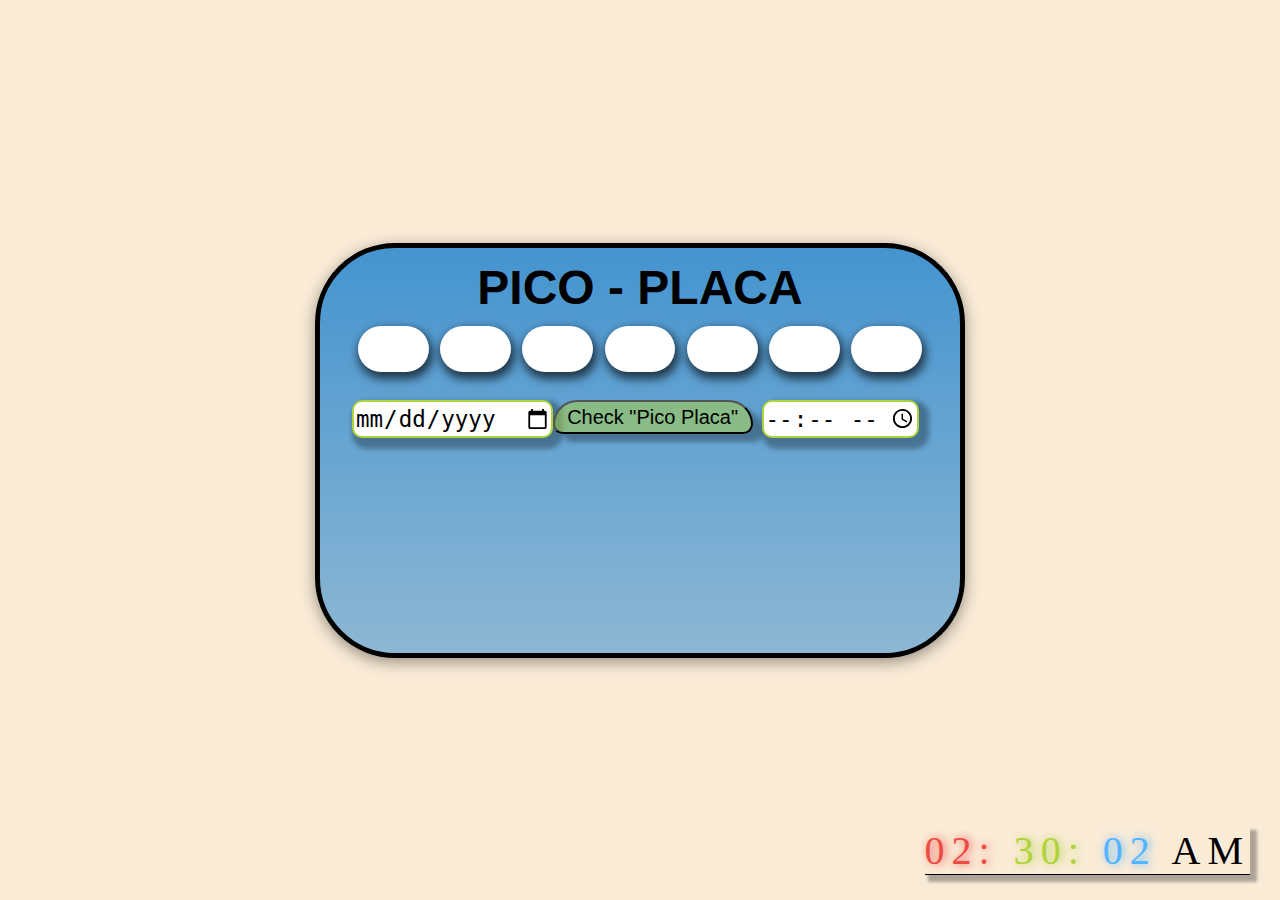
==== index.html @ df686f98 "Update and rename SB_PicoPlaca.html to index.html" ====
<!DOCTYPE html>
<html lang="en">

<head>
    <meta charset="UTF-8">
    <meta name="viewport" content="width=device-width, initial-scale=1.0">
    <link rel="stylesheet" href="face.css">
    <title>Stack Builders A.N.</title>
</head>

<body>
    <!-- Contenedor principal de la página -->
    <div class="mainContainer">

        <!-- Sección donde el usuario ingresará la placa de su vehículo -->
        <div class="placaContainer">

            <!-- Título chévere en la parte superior -->
            <div class="tittle">
                <h1>PICO - PLACA</h1>
            </div>

            <!-- Aquí es donde el usuario ingresará su número de placa -->
            <div class="placa">
                <!-- Cada "placaCont" es para un caracter de la placa -->
                <!-- Los primeros tres son para letras -->
                <div class="placaCont">
                    <!-- onkeypress es para asegurarse de que solo se ingresen letras -->
                    <input type="text" id="placaLetter1" onkeypress="return soloLetter(event)" maxlength="1"></input>
                </div>
                <div class="placaCont">
                    <input type="text" id="placaLetter2" onkeypress="return soloLetter(event)" maxlength="1"></input>
                </div>
                <div class="placaCont">
                    <input type="text" id="placaLetter3" onkeypress="return soloLetter(event)" maxlength="1"></input>
                </div>

                <!-- Estos son para los números de la placa -->
                <div class="placaCont">
                    <input type="text" id="placaNum1" onkeypress="return soloNum(event)" maxlength="1"></input>
                </div>
                <div class="placaCont">
                    <input type="text" id="placaNum2" onkeypress="return soloNum(event)" maxlength="1"></input>
                </div>
                <div class="placaCont">
                    <input type="text" id="placaNum3" onkeypress="return soloNum(event)" maxlength="1"></input>
                </div>
                <div class="placaCont">
                    <input type="text" id="placaNum4" onkeypress="return soloNum(event)" maxlength="1"></input>
                </div>
            </div>

            <!-- Aquí es donde el usuario seleccionará la fecha y hora -->
            <div class="date_time">
                <div class="dateCont">
                    <!-- Selector de fecha -->
                    <input type="date" id="date" class="pickersDate"></input>
                </div>
                <div class="dateCont">
                    <!-- Botón para verificar el "Pico y Placa" basado en la info proporcionada -->
                    <button id="picoBtn" class="picoButton">
                        Check "Pico Placa"
                    </button>
                </div>
                <div class="dateCont">
                    <!-- Selector de hora -->
                    <input type="time" id="time" class="pickersDate"></input>
                </div>
            </div>

            <!-- Contenedor donde se mostrarán los mensajes después de verificar "Pico y Placa" -->
            <div class="infoCont">

            </div>
        </div>
    </div>

    <!-- Un reloj en vivo porque ¿por qué no? -->
    <div id="clock" onload="liveClock()">
        <!-- Cada span muestra una parte del tiempo -->
        <span id="hours"></span>
        <span id="minutes"></span>
        <span id="seconds"></span>
        <span id="session"></span>
    </div>

    <!-- Vinculando el archivo JavaScript que hace toda la magia -->
    <script src="brain.js"> </script>
</body>

</html>
---- face.css ----
* {
    margin: 0;
}

body {
    height: 100vh;
    display: flex;
    align-items: center;
    justify-content: center;
    background-color: antiquewhite;
}

.mainContainer {
    width: 50%;
    height: 45%;
    background-image: linear-gradient(to bottom, rgba(68, 148, 208, 1), rgba(68, 148, 208, 0.6));
    border-radius: 80px;
    border: 5px solid #000;
    display: flex;
    align-items: flex-start;
    justify-content: center;
    box-shadow: 0px 4px 15px rgba(0, 0, 0, 0.4);
}

.placaContainer {
    width: 90%;
    height: 90%;
    border-radius: 20px;
    display: flex;
    align-items: center;
    flex-direction: column;
    padding: 2%;
}

.tittle {
    height: 10%;
    width: 100%;
    display: flex;
    justify-content: center;
}

h1 {
    font-family: Arial, Helvetica, sans-serif;
    font-size: 3em;
}

.placa {
    margin-top: 25px;
    display: flex;
    align-items: center;
    justify-content: center;
    margin-top: 4%;
}

.placaCont {
    height: 80%;
    width: 90%;
    background-color: #fff;
    margin: 1%;
    border-radius: 40px;
    display: flex;
    align-items: center;
    justify-content: center;
    box-shadow: 2px 5px 10px 2px rgba(0, 0, 0, 0.65);
}

.placaCont input {
    width: 90%;
    height: 90%;
    background-color: transparent;
    border: 0px;
    font-size: 3vmax;
    text-align: center;
    font-family: Arial, Helvetica, sans-serif;
}

.placaCont input:active {
    border: 0px;
}

.placaCont input:focus {
    border: 0px;
    outline: none;
    border-radius: 50%;
}

.placaCont input {
    text-transform: uppercase;
}

.date_time {
    height: 6vh;
    width: 100%;
    margin-top: 4%;
    display: flex;
    justify-content: center;
}

.dateCont {
    width: 100%;
    display: flex;
    justify-content: center;
}

.pickersDate {
    height: 100%;
    width: auto;
    font-size: 22.5px;
    border-radius: 10px;
    border: 2.5px solid #afd33b;
    box-shadow: 5px 6px 5px 5px rgba(0, 0, 0, 0.3);
}

.picoButton {
    height: 100%;
    width: 18ch;
    font-size: 20px;
    border-top-left-radius: 25px;
    border-top-right-radius: 25px;
    border-bottom-left-radius: 10px;
    border-bottom-right-radius: 10px;
    background-color: rgba(175, 211, 59, 0.5);
    transition: all 0.2s ease;
    box-shadow: 10px 8px 5px 0px rgba(0, 0, 0, 0.3);
}

.picoButton:active {
    transform: scale(0.85);
    border-radius: 25px;
    background-color: #afd33b;
    transition: all 0.2s ease;
}

.infoCont {
    margin-top: 3%;
    width: 100%;
    height: 100%;
    display: flex;
    justify-content: center;
    align-items: center;
}

.infoCont div {
    font-size: 25px;
}

#clock {
    position: absolute;
    bottom: 25px;
    right: 30px;
    font-size: 40px;
    letter-spacing: 7px;
    border: 0px;
    border-bottom: 1px solid #000;
    box-shadow: 5px 5px 3px 2px rgba(0, 0, 0, 0.3);
}

#hours {
    color: #ec4c44;
    text-shadow: 2px 0 8px #ec4c44;
}

#minutes {
    color: #afd33b;
    text-shadow: 2px 0 8px #afd33b;
}

#seconds {
    color: #53b5ff;
    text-shadow: 2px 0 8px #53b5ff;
}

#session {
    color: #000;
}
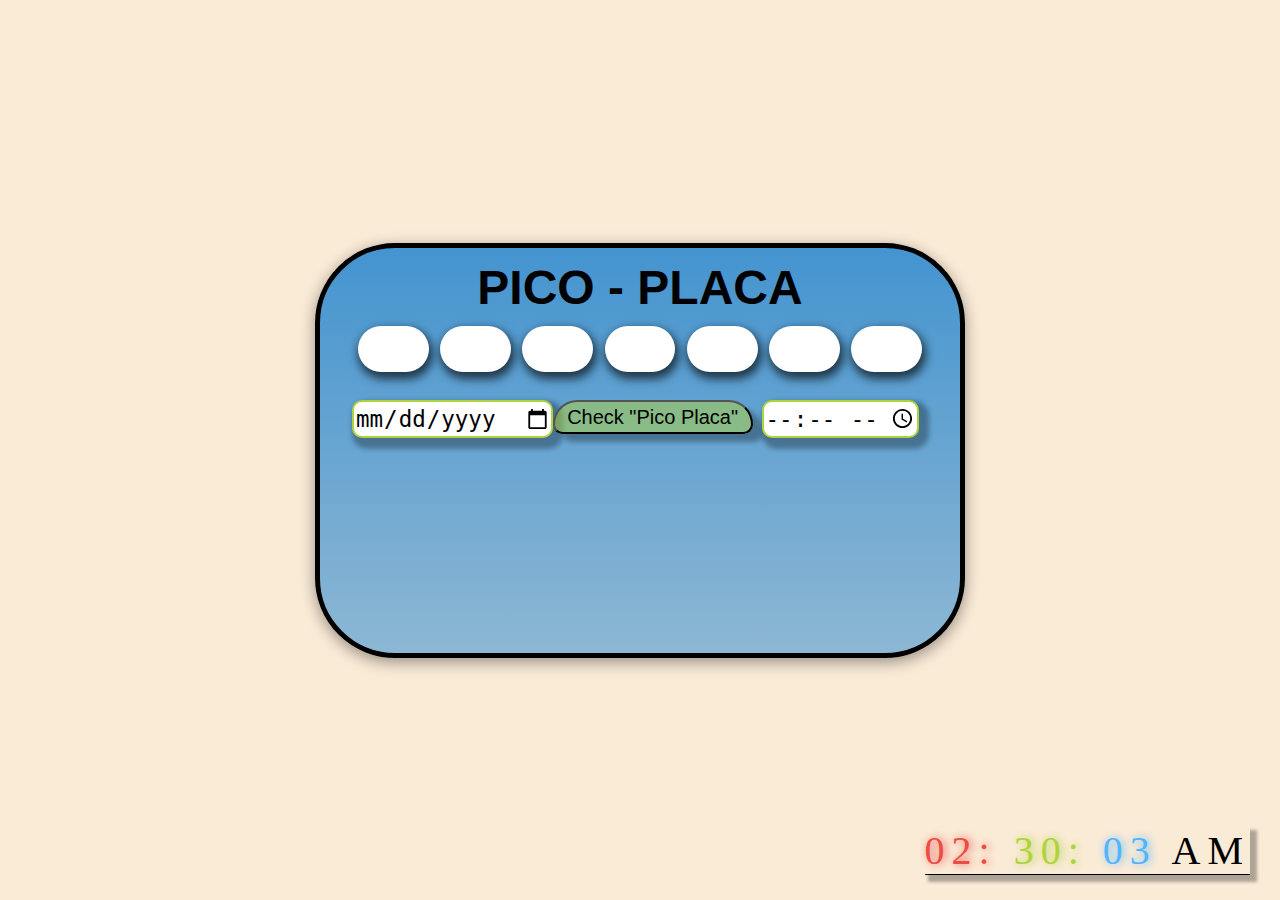
==== commit d9b23353: "Update index.html" ====
--- a/index.html
+++ b/index.html
@@ -26,27 +26,27 @@
                 <!-- Los primeros tres son para letras -->
                 <div class="placaCont">
                     <!-- onkeypress es para asegurarse de que solo se ingresen letras -->
-                    <input type="text" id="placaLetter1" onkeypress="return soloLetter(event)" maxlength="1"></input>
+                    <input type="text" id="placaLetter1" onkeypress="return soloLetter(event)" maxlength="1">
                 </div>
                 <div class="placaCont">
-                    <input type="text" id="placaLetter2" onkeypress="return soloLetter(event)" maxlength="1"></input>
+                    <input type="text" id="placaLetter2" onkeypress="return soloLetter(event)" maxlength="1">
                 </div>
                 <div class="placaCont">
-                    <input type="text" id="placaLetter3" onkeypress="return soloLetter(event)" maxlength="1"></input>
+                    <input type="text" id="placaLetter3" onkeypress="return soloLetter(event)" maxlength="1">
                 </div>
 
                 <!-- Estos son para los números de la placa -->
                 <div class="placaCont">
-                    <input type="text" id="placaNum1" onkeypress="return soloNum(event)" maxlength="1"></input>
+                    <input type="text" id="placaNum1" onkeypress="return soloNum(event)" maxlength="1">
                 </div>
                 <div class="placaCont">
-                    <input type="text" id="placaNum2" onkeypress="return soloNum(event)" maxlength="1"></input>
+                    <input type="text" id="placaNum2" onkeypress="return soloNum(event)" maxlength="1">
                 </div>
                 <div class="placaCont">
-                    <input type="text" id="placaNum3" onkeypress="return soloNum(event)" maxlength="1"></input>
+                    <input type="text" id="placaNum3" onkeypress="return soloNum(event)" maxlength="1">
                 </div>
                 <div class="placaCont">
-                    <input type="text" id="placaNum4" onkeypress="return soloNum(event)" maxlength="1"></input>
+                    <input type="text" id="placaNum4" onkeypress="return soloNum(event)" maxlength="1">
                 </div>
             </div>
 
@@ -54,7 +54,7 @@
             <div class="date_time">
                 <div class="dateCont">
                     <!-- Selector de fecha -->
-                    <input type="date" id="date" class="pickersDate"></input>
+                    <input type="date" id="date" class="pickersDate">
                 </div>
                 <div class="dateCont">
                     <!-- Botón para verificar el "Pico y Placa" basado en la info proporcionada -->
@@ -64,7 +64,7 @@
                 </div>
                 <div class="dateCont">
                     <!-- Selector de hora -->
-                    <input type="time" id="time" class="pickersDate"></input>
+                    <input type="time" id="time" class="pickersDate">
                 </div>
             </div>
 
